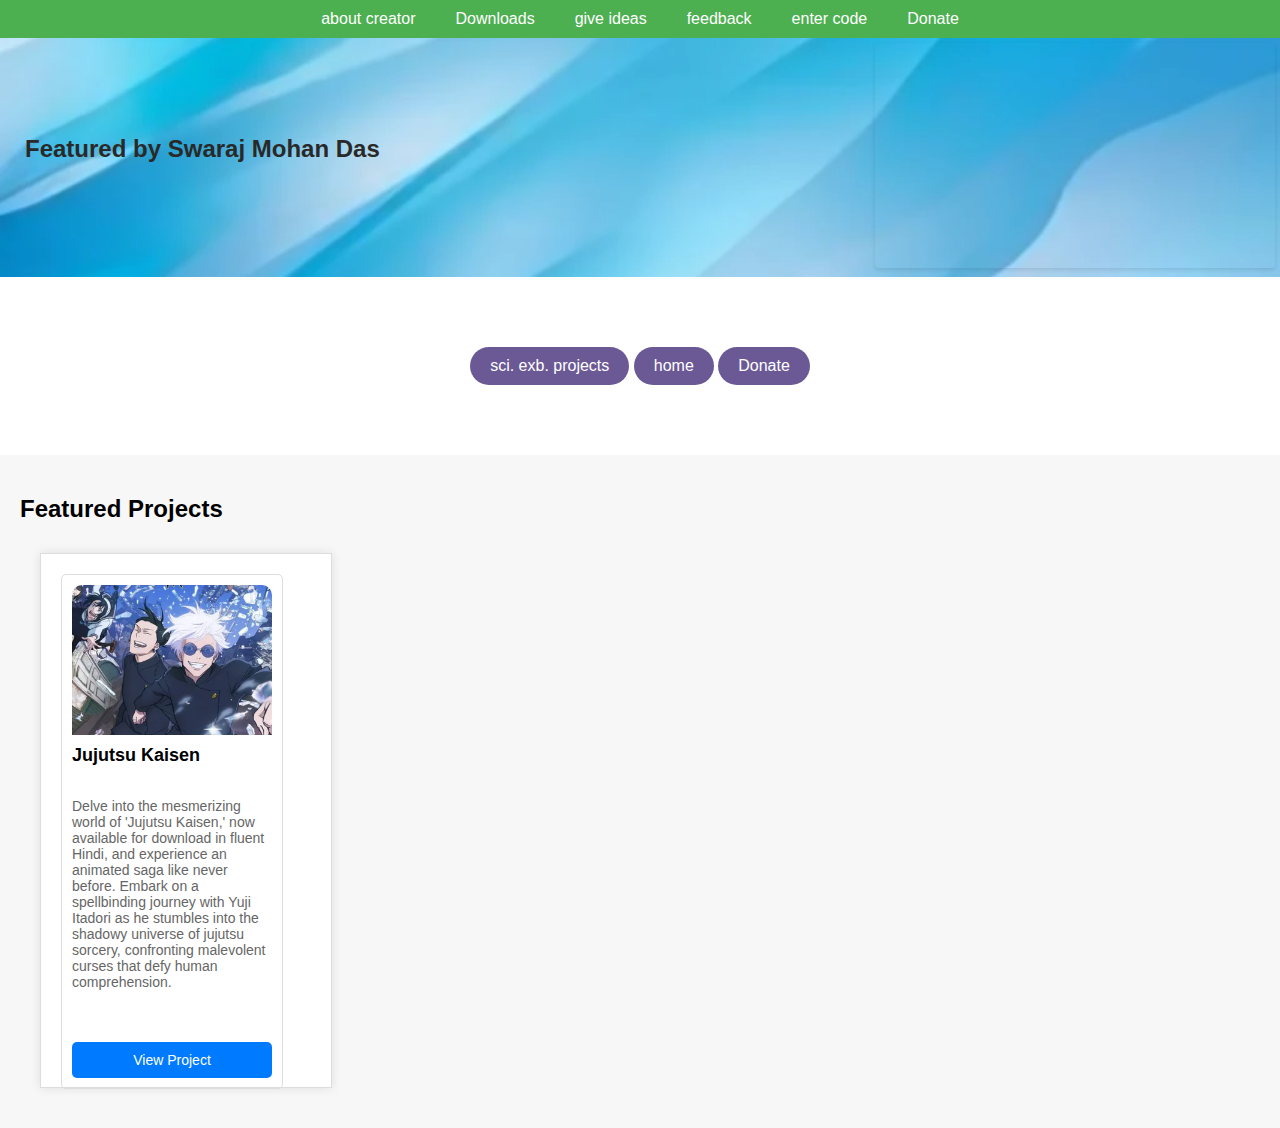
==== featuredbuthecreator.html @ ffe53fc4 "Add files via upload" ====
<!DOCTYPE html>
<html lang="en">
<head>
    <meta charset="UTF-8">
    <meta name="viewport" content="width=device-width, initial-scale=1.0">
    <title>tinyurl.com/swarajmohandas</title>
    <link rel="stylesheet" href="styles.css">
</head>
<body>
    <header>
        <nav>
            <ul>
                <li><a href="aboutcreator.html">about creator</a></li>
                <li><a href="#">Downloads</a></li>
                <li><a href="https://mail.google.com/mail/u/0/?tf=cm&to=dasrudraamohan@gmail.com&fs=1">give ideas</a></li>
                <li><a href="https://mail.google.com/mail/u/0/?tf=cm&to=dasrudraamohan@gmail.com&fs=1">feedback</a></li>
                <li><a href="#">enter code</a></li>
                <li><a href="#">Donate</a></li>
            </ul>
        </nav>
    </header>
    <main>
        
        <div class="ribbon">
            <div class="ribbon-text">
              <h2>Featured by Swaraj Mohan Das</h2>
              <br>
            </div>
            <div class="image-tab">

                <iframe src="image.html" frameborder="0" allowfullscreen width="100%" height="300px"></iframe>
            
              </div> 
          </div>
          <div class="about">
            <div class="centered-buttons">
          
              <a href="sciexbprojects.html" id="about-scratch">sci. exb. projects</a>
          
              <a href="index.html" id="for-educators">home</a>
          
              <a href="#" id="for-students">Donate</a>
          
            </div>
          
          </div>
          <section class="featured-projects">
            <h2>Featured Projects</h2>
            <ul id="project-list">
              <li>
                <div class="project-card">
                  <img src="jjk.webp" alt="prime number generator">
                  <h3>Jujutsu Kaisen </h3>
                  <p>Delve into the mesmerizing world of 'Jujutsu Kaisen,' now available for download in fluent Hindi, and experience an animated saga like never before. Embark on a spellbinding journey with Yuji Itadori as he stumbles into the shadowy universe of jujutsu sorcery, confronting malevolent curses that defy human comprehension.</p>
                  <a href="https://github.com/Swaraj-webdev/swaraj_mohan_das" class="btn">View Project</a>
                </div>
            </li>
              <!-- Add more projects here -->
            </ul>
          </section>
    <script src="script.js"></script>
</body>
</html>
---- styles.css ----
/* General Styles */
body {
    font-family: sans-serif;
    margin: 0;
    padding: 0;
}

/* Header Styles */
header {
    background-color: #4CAF50; /* Green */
    color: white;
    padding: 10px;
    text-align: center;
}

.logo {
    text-decoration: none;
    color: white;
    font-size: 24px;
    font-weight: bold;
}

nav ul {
    list-style: none;
    margin: 0;
    padding: 0;
    display: flex;
    justify-content: center;
    gap: 20px;
}

nav li {
    display: inline-block;
}

nav a {
    text-decoration: none;
    color: white;
    padding: 10px;
    transition: background-color 0.3s ease;
}

nav a:hover {
    background-color: #3e8e41; /* Darker green */
}

/* Hero Section Styles */
.hero {
    text-align: center;
    padding: 50px;
    background-color: #f4f4f4;
}

.hero h1 {
    font-size: 36px;
    margin-bottom: 20px;
}

/* Video Section Styles */
.video {
    padding: 20px;
    text-align: center;
}

/* About Section Styles */
.about {
    padding: 30px;
}

.about h2 {
    font-size: 24px;
    margin-bottom: 10px;
}

/* Featured Projects Section Styles */
.featured-projects {
    padding: 30px;
}

.featured-projects h2 {
    font-size: 24px;
    margin-bottom: 10px;
}

#project-list {
    list-style: none;
    margin: 0;
    padding: 0;
    display: flex;
    flex-wrap: wrap;
    justify-content: space-between;
}

.project-card {
    /* Add your styles for project card */
    width: 200px;
    margin-bottom: 20px;
    padding: 10px;
    border: 1px solid #ddd;
    border-radius: 5px;
}


.featured-projects {
    background-color: #f7f7f7;
    padding: 20px;
  }
  
  .featured-projects ul {
    list-style: none;
    margin: 0;
    padding: 0;
    display: flex;
    flex-wrap: wrap;
    justify-content: center;
  }
  
  .featured-projects li {
    margin: 20px;
    width: 250px;
    background-color: #fff;
    border: 1px solid #ddd;
    padding: 20px;
    box-shadow: 0 0 10px rgba(0, 0, 0, 0.1);
  }
  
  .featured-projects .project-card {
    display: flex;
    flex-direction: column;
    height: 100%;
  }
  
  .featured-projects img {
    width: 100%;
    height: 150px;
    object-fit: cover;
    border-radius: 10px 10px 0 0;
  }
  
  .featured-projects h3 {
    font-size: 18px;
    margin-top: 10px;
  }
  
  .featured-projects p {
    font-size: 14px;
    color: #666;
    flex: 1;
    margin-bottom: 10px;
  }
  
  .featured-projects .btn {
    background-color: #007bff;
    color: #fff;
    border: none;
    border-radius: 5px;
    padding: 10px 20px;
    text-align: center;
    text-decoration: none;
    display: inline-block;
    font-size: 14px;
    margin-top: auto;
  }
  
  .featured-projects .btn:hover {
    background-color: #0069d9;
  }

/* Ribbon Styles (Corrected) */
.ribbon {
    background-image: url('wallpaper1.png'); /* Replace with your background image */
    background-size: cover;
    background-position: center;
    padding: 5px; /* Increase padding to 40px to make room for the taller ribbon */
    display: flex;
    justify-content: space-between;
    align-items: center;
    position: relative; /* Add this to position the ribbon text and video */
}

.ribbon-text {
    flex: 1;
    text-align: left;
    padding-left: 20px;
    position: relative; /* Add this to position the ribbon text */
    z-index: 1; /* Place the text on top of the video */
    color: rgb(41, 41, 41);
    
}



/* Centered Buttons with Rounded Corners and Pale Purple Background (Corrected) */
.centered-buttons {
    text-align: center;
    margin: 40px 0;
}

.centered-buttons a {
    display: inline-block;
    background-color: #6b5996; /* Pale purple background */
    color: #ffffff; /* White text color */
    border: none;
    border-radius: 50px; /* Rounded corners */
    padding: 10px 20px;
    font-size: 16px;
    cursor: pointer;
    text-decoration: none; /* Add this to remove default link underline */
}

.centered-buttons a:hover {
    background-color: #765580; /* Slightly darker pale purple on hover */
}





  
  .image-tab iframe {
  
    width: 400px;
  
    height: 225px;
  
    border: none;
  
    border-radius: 4px;
  
    box-shadow: 0 2px 4px rgba(0, 0, 0, 0.1);
  
  }
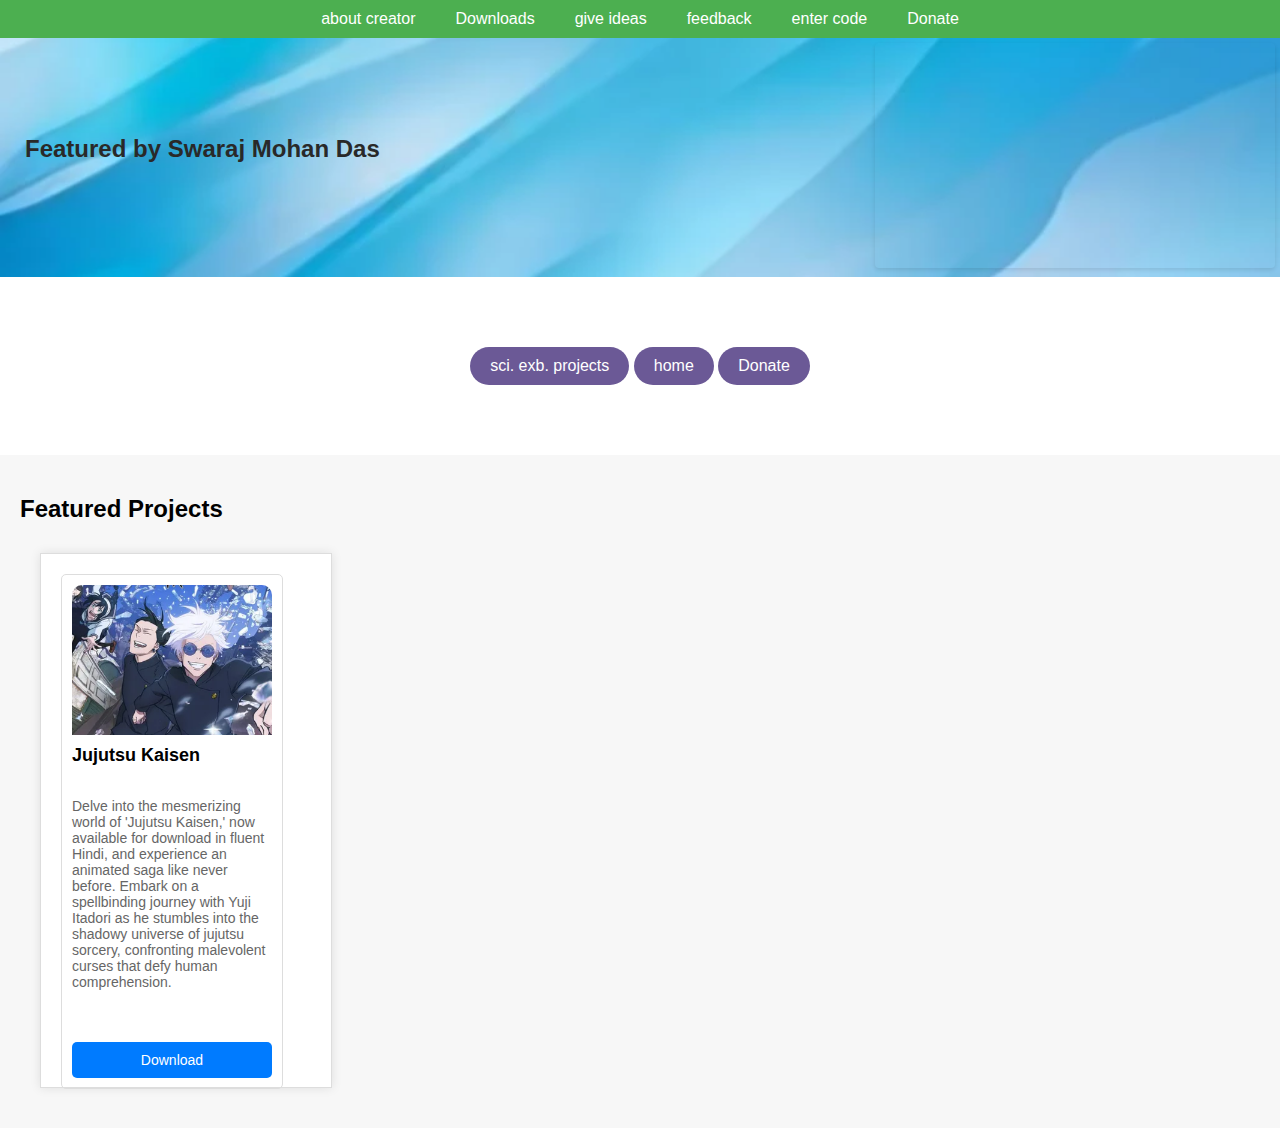
==== commit e1a157b1: "Update featuredbuthecreator.html" ====
--- a/featuredbuthecreator.html
+++ b/featuredbuthecreator.html
@@ -52,7 +52,7 @@
                   <img src="jjk.webp" alt="prime number generator">
                   <h3>Jujutsu Kaisen </h3>
                   <p>Delve into the mesmerizing world of 'Jujutsu Kaisen,' now available for download in fluent Hindi, and experience an animated saga like never before. Embark on a spellbinding journey with Yuji Itadori as he stumbles into the shadowy universe of jujutsu sorcery, confronting malevolent curses that defy human comprehension.</p>
-                  <a href="https://github.com/Swaraj-webdev/swaraj_mohan_das" class="btn">View Project</a>
+                  <a href="https://mega.nz/folder/uVEUAYIL#dHI9QBE64BhAaSi_DPtcZA" class="btn">Download</a>
                 </div>
             </li>
               <!-- Add more projects here -->
